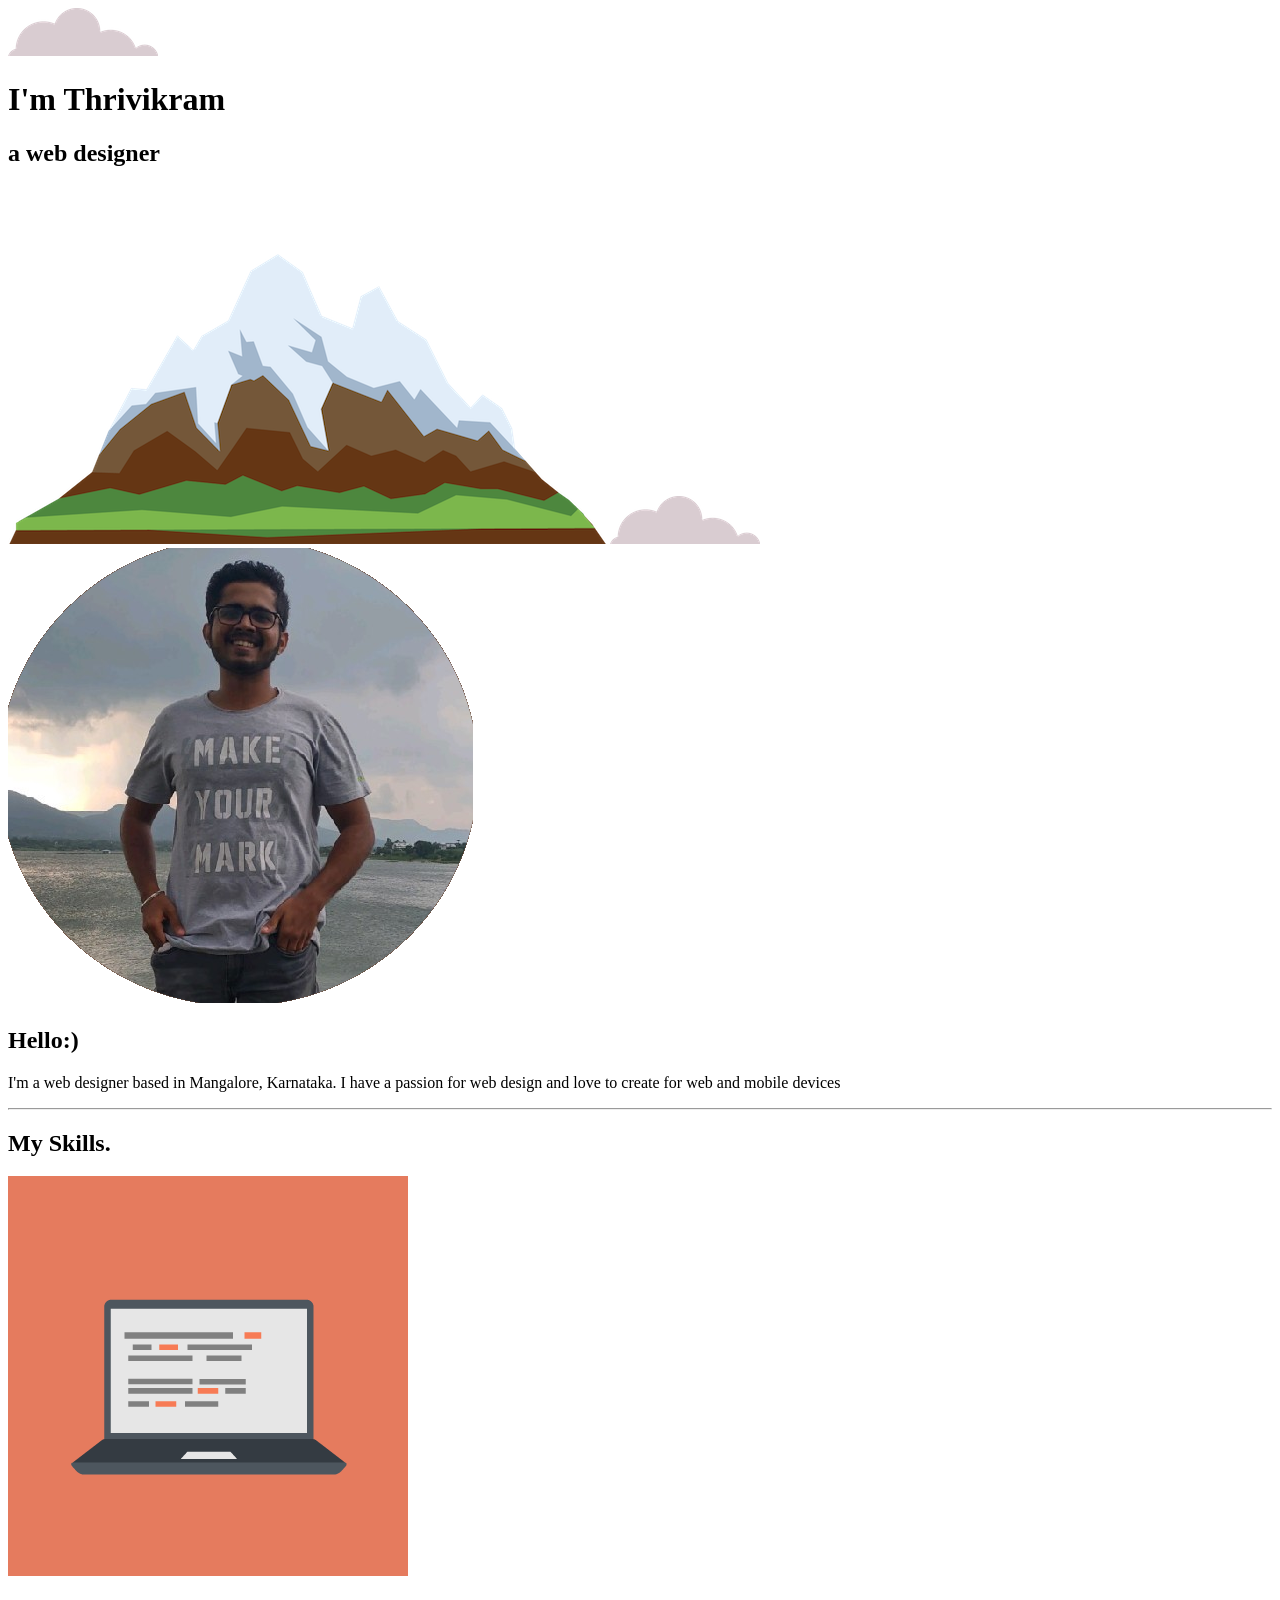
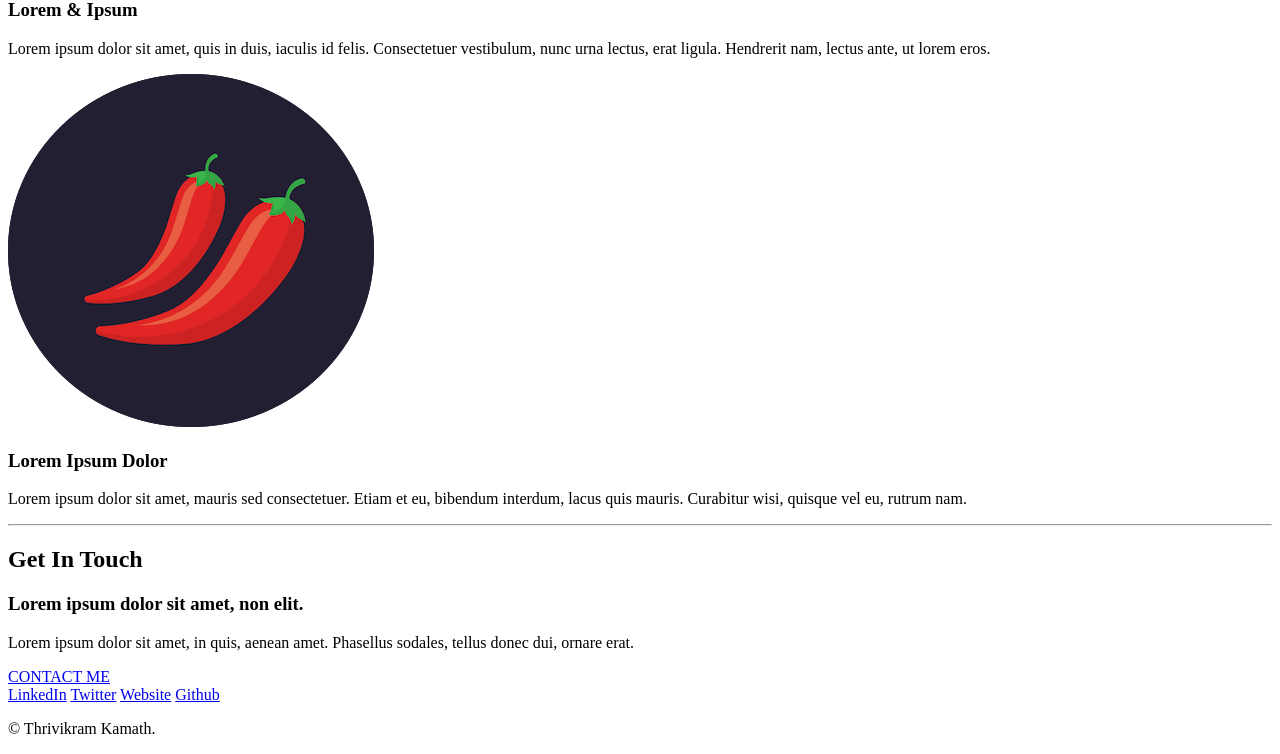
==== Index.html @ 3763a8b5 "rearranging folders" ====
<!DOCTYPE html>
<html lang="en">
<head>
    <meta charset="UTF-8">
    <meta http-equiv="X-UA-Compatible" content="IE=edge">
    <meta name="viewport" content="width=device-width, initial-scale=1.0">
    <title>My webpage</title>
    <link rel="stylesheet" href="CSS/images/Style.css">
    <link rel="preconnect" href="https://fonts.googleapis.com">
<link rel="preconnect" href="https://fonts.gstatic.com" crossorigin>
<link href="https://fonts.googleapis.com/css2?family=Dancing+Script&family=Merriweather:ital@1&family=Overpass:wght@100&family=Prompt:wght@100&family=Sacramento&display=swap" rel="stylesheet">
</head>
<body>
    <div class="top-container">
        <img class="top-cloud" src="CSS\Images\cloud.png" alt="cloud1">
        <h1>I'm Thrivikram</h1> 
        <h2>a web designer</h2>
        <img src="CSS\Images\mountain.png" alt="moiuntain">
        <img class="bottom-cloud" src="CSS\Images\cloud.png" alt="cloud2">
    </div>
    <div class="middle-container">
        <div class="profile">
          <img class="img-profile" src="CSS\Images\Photo.png" alt="Myself">
          <h2>Hello:)</h2>
          <p>I'm a web designer based in Mangalore, Karnataka. I have a passion for web design and love to create for web and mobile devices</p>
        </div>
        <hr>
        <div class="skills">
          <h2>My Skills.</h2>
          <div class="skill-row">
            <img class="computer" src="CSS\Images\computer.png" alt="Computer">
            <h3>Lorem & Ipsum</h3>
            <p>Lorem ipsum dolor sit amet, quis in duis, iaculis id felis. Consectetuer vestibulum, nunc urna lectus, erat ligula. Hendrerit nam, lectus ante, ut lorem eros.</p>
          </div>
          <div class="skill-row">
            <img class="chilly" src="CSS\Images\chillies.png" alt="chilly">
            <h3>Lorem Ipsum Dolor</h3>
            <p>Lorem ipsum dolor sit amet, mauris sed consectetuer. Etiam et eu, bibendum interdum, lacus quis mauris. Curabitur wisi, quisque vel eu, rutrum nam.</p>
          </div>
        </div>
        <hr>
        <div class="contact-me">
          <h2>Get In Touch</h2>
          <h3>Lorem ipsum dolor sit amet, non elit.</h3>
          <p>Lorem ipsum dolor sit amet, in quis, aenean amet. Phasellus sodales, tellus donec dui, ornare erat.</p>
          <a class="btn" href="mailto:thrivikram100@email.com">CONTACT ME</a>
        </div>
      </div>
      
      
      <div class="bottom-container">
        <a class="footer-link" href="https://www.linkedin.com/">LinkedIn</a>
        <a class="footer-link" href="https://twitter.com/">Twitter</a>
        <a class="footer-link" href="https://www.appbrewery.co/">Website</a>
        <a class="footer-link" href="https://github.com/Tkamath100" target="_blank">Github</a>
        <p>© Thrivikram Kamath.</p>
      </div>
      
</body>
</html>
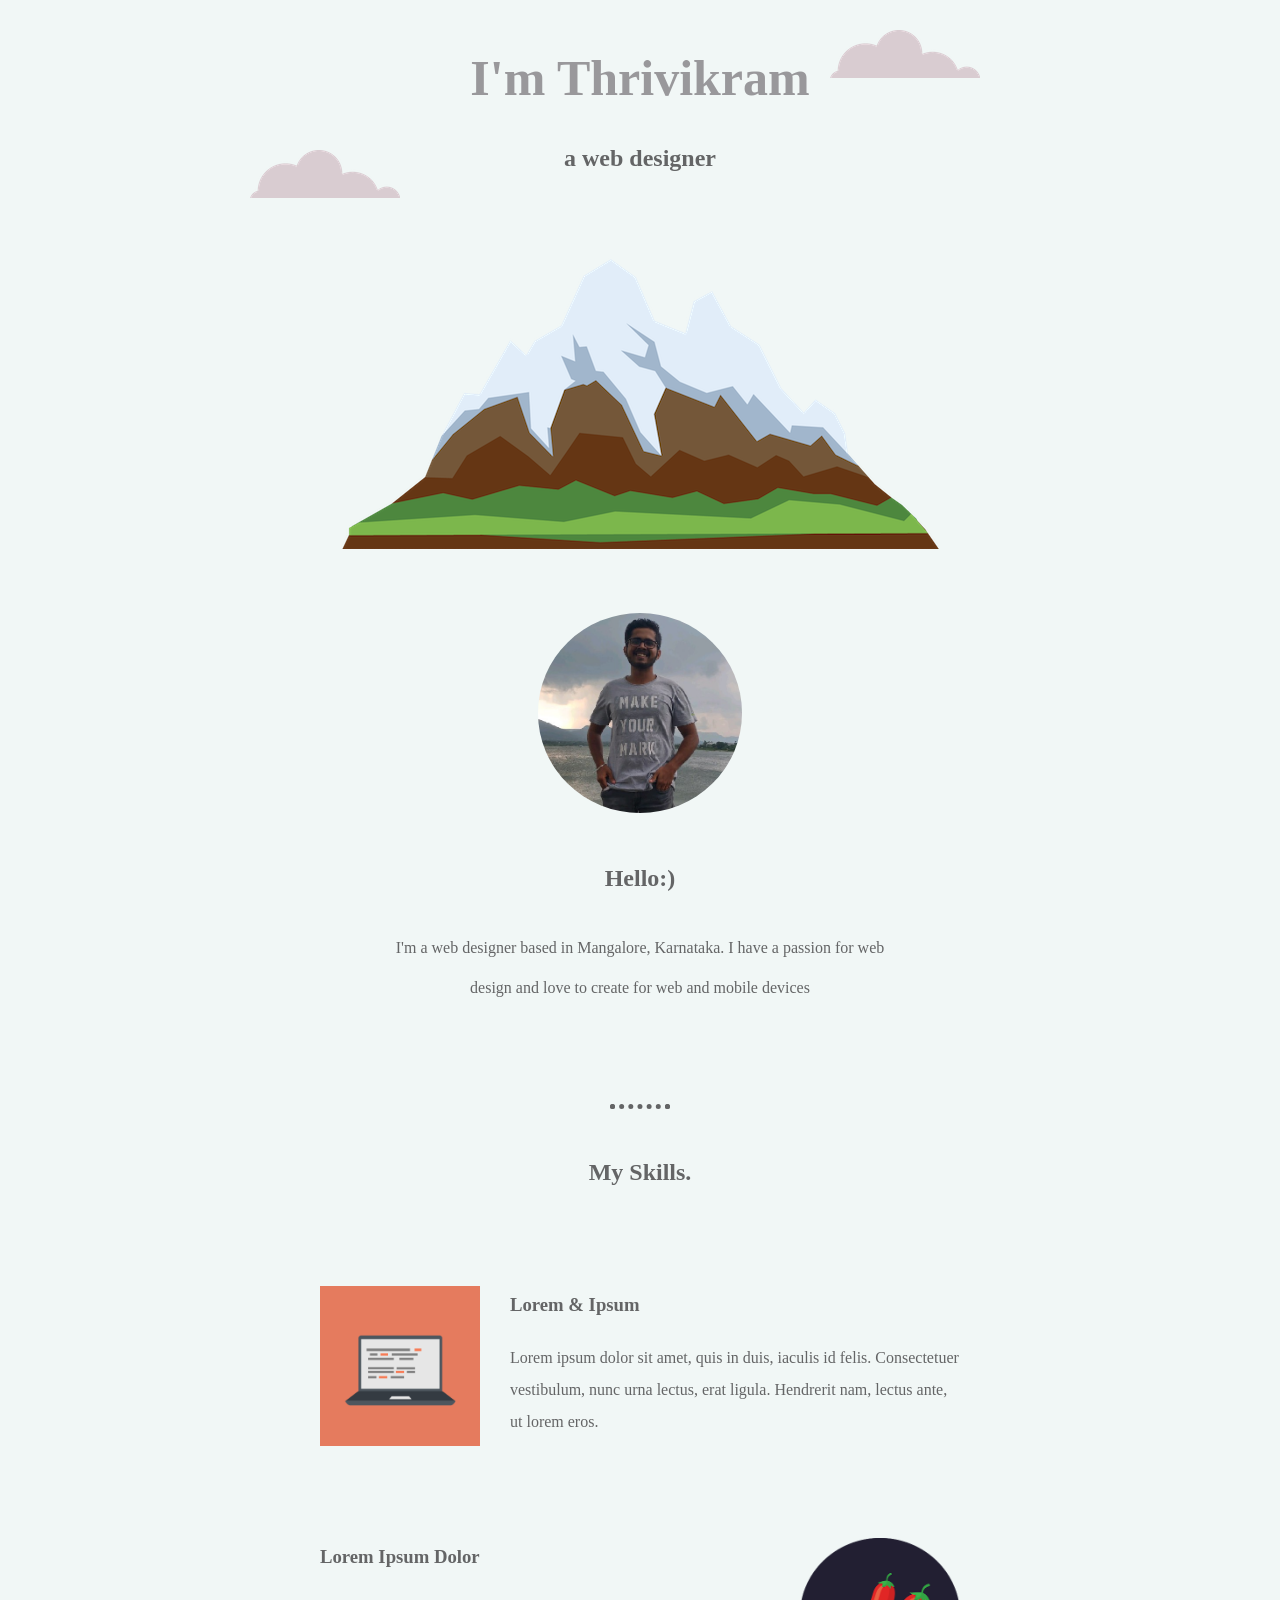
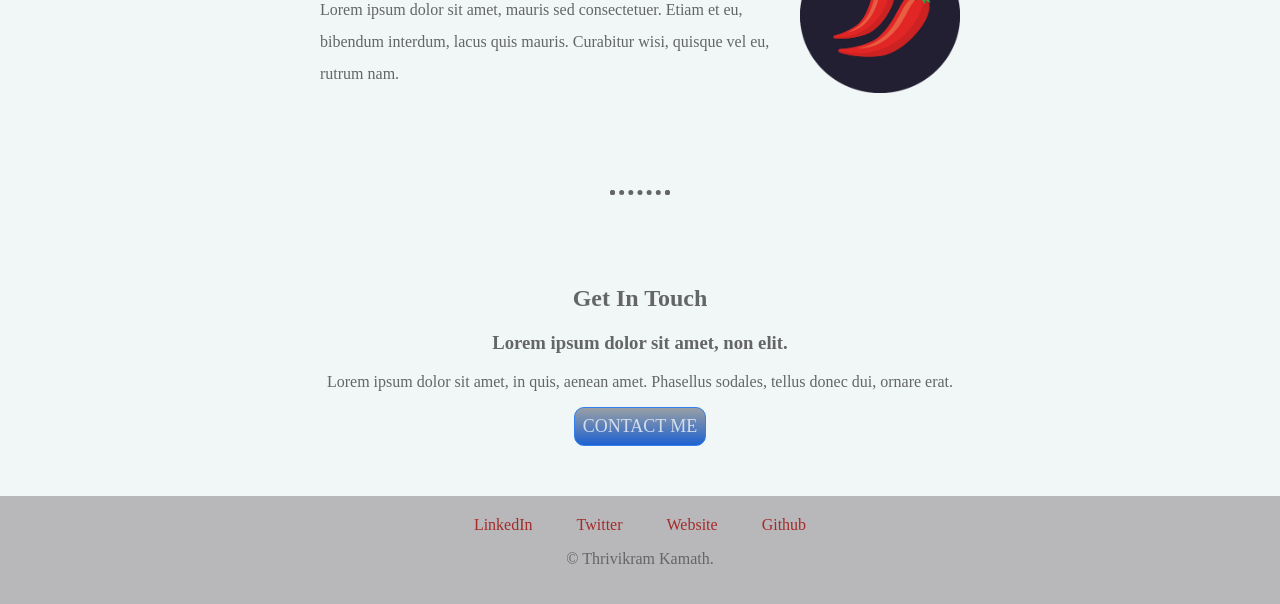
==== commit a5d9ca28: "Update Index.html" ====
--- a/Index.html
+++ b/Index.html
@@ -5,7 +5,7 @@
     <meta http-equiv="X-UA-Compatible" content="IE=edge">
     <meta name="viewport" content="width=device-width, initial-scale=1.0">
     <title>My webpage</title>
-    <link rel="stylesheet" href="CSS/images/Style.css">
+    <link rel="stylesheet" href="CSS/Images/Style.css">
     <link rel="preconnect" href="https://fonts.googleapis.com">
 <link rel="preconnect" href="https://fonts.gstatic.com" crossorigin>
 <link href="https://fonts.googleapis.com/css2?family=Dancing+Script&family=Merriweather:ital@1&family=Overpass:wght@100&family=Prompt:wght@100&family=Sacramento&display=swap" rel="stylesheet">
@@ -57,4 +57,4 @@
       </div>
       
 </body>
-</html>+</html>
--- a/CSS/Images/Style.css
+++ b/CSS/Images/Style.css
@@ -0,0 +1,122 @@
+body{
+    margin:0px;
+    text-align: center;
+    font-family:'Merriweather', serif;
+    background-color: rgb(241, 247, 246);
+    color:rgb(100, 101, 102);
+}
+h1{
+    font-size: 50px;
+    color:rgb(153, 152, 155);
+    padding:5px;
+    font-family: 'Sacramento', cursive;
+}
+h2{
+    font-size: 'Prompt', sans-serif;;
+}
+hr{
+    border: dotted 5px;
+    border-bottom: none;
+    width:50px;
+    margin:50px auto;
+}
+a{
+    color: brown;
+    text-decoration: none;
+    padding:20px;
+}
+a:hover{
+    color: rgb(55, 55, 87) ;
+    font-weight: bold;
+    transition: 0.3s;
+}
+.top-container{
+    position:relative;
+    padding-top: 10px;
+    background-position: center;
+    background-size:contain;
+    background-repeat: no-repeat;
+}
+
+.middle-container{
+margin:30px auto;
+}
+.bottom-container{
+    background-color:rgb(184, 184, 187);
+    padding:20px;
+}
+.contact-me{
+    padding:20px;
+}
+.btn{
+    background: #999FA5;
+    background-image: -webkit-linear-gradient(top, #999FA5, #1E62D0);
+    background-image: -moz-linear-gradient(top, #999FA5, #1E62D0);
+    background-image: -ms-linear-gradient(top, #999FA5, #1E62D0);
+    background-image: -o-linear-gradient(top, #999FA5, #1E62D0);
+    background-image: -webkit-gradient(to bottom, #999FA5, #1E62D0);
+    -webkit-border-radius: 5px;
+    -moz-border-radius: 5px;
+    border-radius: 10px;
+    color: #d3ddeb;
+    font-family:'Merriweather', serif;
+    font-size: 18px;
+    font-weight: 100;
+    padding: 8px;
+    border: solid #337FED 1px;
+    text-decoration: none;
+    display: inline-block;
+    cursor: pointer;
+    text-align: center;
+    transition: 0.5s;
+ }
+ 
+ .btn:hover {
+    border: solid #337FED 1px;
+    background: #a0a3a7;
+    background-image: -webkit-linear-gradient(top, #1E62D0, #3D94F6);
+    background-image: -moz-linear-gradient(top, #1E62D0, #3D94F6);
+    background-image: -ms-linear-gradient(top, #1E62D0, #3D94F6);
+    background-image: -o-linear-gradient(top, #1E62D0, #3D94F6);
+    background-image: -webkit-gradient(to bottom, #1E62D0, #3D94F6);
+    -webkit-border-radius: 10px;
+    -moz-border-radius: 10px;
+    border-radius: 3px;
+    text-decoration: none;
+ }
+.top-cloud{
+    position: absolute;
+    right:300px;
+    top: 30px;
+}
+.bottom-cloud{
+    position:absolute;
+    left:250px;
+    top:150px;
+}
+.profile{
+    width:40%;
+    margin:0px auto;
+    padding: 30px;
+    line-height: 2.5;
+}
+.img-profile{
+    width:40%;
+    border-radius: 50%;
+}
+.skill-row{
+    width:50%;
+    margin:100px auto;
+    text-align: left;
+    line-height: 2;
+}
+.computer{
+    margin-right:30px;
+    width:25%;
+    float:left;
+}
+.chilly{
+    margin-left:30px;
+    width:25%;
+    float:right;   
+}
